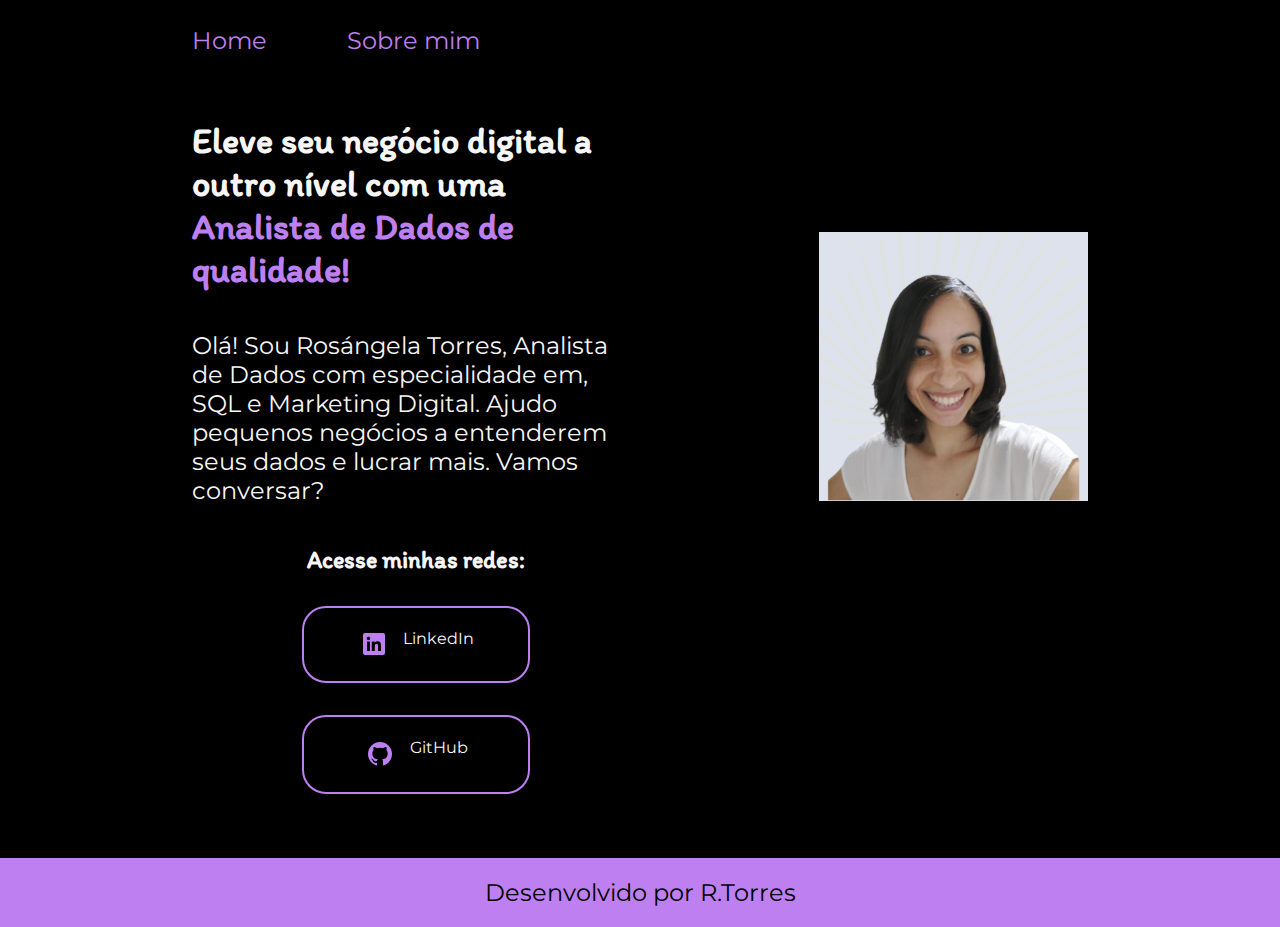
==== index.html @ 4b4a66cf "Primeiro commit do projeto" ====
<!DOCTYPE html>
<html lang="pt-br">
<head>
    <meta charset="UTF-8">
    <meta http-equiv="X-UA-Compatible" content="IE=edge">
    <meta name="viewport" content="width=device-width, initial-scale=1.0">
    <title>Portfolio Rosángela Torres</title>
    <link rel="stylesheet" href="./styles/style.css">
</head>
<body>
    <header class="cabecalho">
        <nav class="cabecalho__menu">
            <a class="cabecalho__menu__link" href="index.html">Home</a>
            <a class="cabecalho__menu__link" href="about.html">Sobre mim</a>
        </nav>
    </header>
    <main class="apresentacao">
        <section class="apresentacao__conteudo">
            <h1 class="apresentacao__conteudo__titulo">Eleve seu negócio digital a outro nível com uma <strong class="titulo"> Analista de Dados de qualidade!</strong></h1>
            <p class="apresentacao__conteudo__paragrafo">Olá! Sou Rosángela Torres, Analista de Dados com especialidade em, SQL e Marketing Digital. 
                Ajudo pequenos negócios a entenderem seus dados e lucrar mais. Vamos conversar?</p>
                <div class="apresentacao__links">
                    <h2 class="apresentacao__links__subtitulo">Acesse minhas redes:</h2>
                    <a class="apresentacao__links__botoes" href="https://www.linkedin.com/in/ro-torres/">
                        <img src="./assets/linkedin.png">
                        LinkedIn
                    </a>
                    <a class="apresentacao__links__botoes" href="https://github.com/rosangelatorress">
                        <img src="./assets/github.png">
                        GitHub
                    </a>
                </div>
        </section>
            <img class="apresentacao__imagem" src="./assets/ro.png" alt="Foto Rô Torres">
    </main>
    <footer class="rodape">
        <p>Desenvolvido por R.Torres</p>
    </footer>
</body>
</html>
---- styles/style.css ----
@import url('https://fonts.googleapis.com/css2?family=Itim&family=Montserrat:wght@300&family=Red+Hat+Display:ital,wght@0,300..900;1,300..900&display=swap');

:root {
    --cor-primaria: #000000;
    --cor-secundaria: #f6f6f6;
    --cor-terciaria: #be7ff0;
    --cor-hover: #272727;

    --fonte-principal: 'Montserrat', sans-serif;
    --fonte-secundaria: 'Itim', sans-serif;
}

* {
    margin: 0;
    padding: 0;
}

body {
    /* height: 100vh; */
    box-sizing: border-box;
    background-color: var(--cor-primaria);
    color: var(--cor-secundaria);
}

.cabecalho {
    padding: 2% 0% 0% 15%;
}

.cabecalho__menu {
    display: flex;
    gap: 80px;
}

.cabecalho__menu__link {
    font-family: var(--fonte-principal);
    font-size: 1.5rem;
    font-weight: 600px;
    color: var(--cor-terciaria);
    text-decoration: none;
}

.apresentacao {
    padding: 5% 15%;
    display: flex;
    align-items: center;
    justify-content: space-between;
    gap: 82px;
}

.apresentacao__conteudo {
    width: 50%;
    display: flex;
    flex-direction: column;
    gap: 40px;
}

.apresentacao__conteudo__titulo {
    font-family: var(--fonte-secundaria);
    font-size: 2.25rem;
}

.titulo {
    color: var(--cor-terciaria);
}

.apresentacao__conteudo__paragrafo {
    font-family: var(--fonte-principal);
    font-size: 1.5rem;
}

.apresentacao__links {
    display: flex;
    flex-direction: column;
    justify-content: space-between;
    align-items: center;
    gap: 32px;
}

.apresentacao__links__subtitulo {
    font-family: var(--fonte-secundaria);
    font-weight: 300px;
    font-size: 1.5rem;
}

.apresentacao__links__botoes {
    /* background-color: #BE7FF0; */
    display: flex;
    justify-content: center;
    gap: 14px;
    border: 2px solid var(--cor-terciaria);
    width: 50%;
    text-align: center;
    border-radius: 1.5rem;
    font-weight: 600px;
    padding: 21.5px 0;
    text-decoration: none;
    color: var(--cor-secundaria);
    font-family: var(--fonte-principal);
}
.apresentacao__links__botoes:hover {
    background-color: var(--cor-hover);
}

.apresentacao__imagem {
    width: 30%;
    height: auto;
    margin-top: -20%;
}

.rodape {
    padding: 20px;
    color: var(--cor-primaria);
    background-color: var(--cor-terciaria);
    text-align: center;
    font-family: var(--fonte-principal);
    font-size: 1.5rem;
    font-weight: 100px;
}

@media (max-width: 1200px) {
    .cabecalho {
        padding: 10%;
    }

    .cabecalho__menu {
        justify-content: center;
    }

    .apresentacao {
        flex-direction: column-reverse;
        padding: 10% ;
    }

    .apresentacao__conteudo {
        width: auto;
    }
}
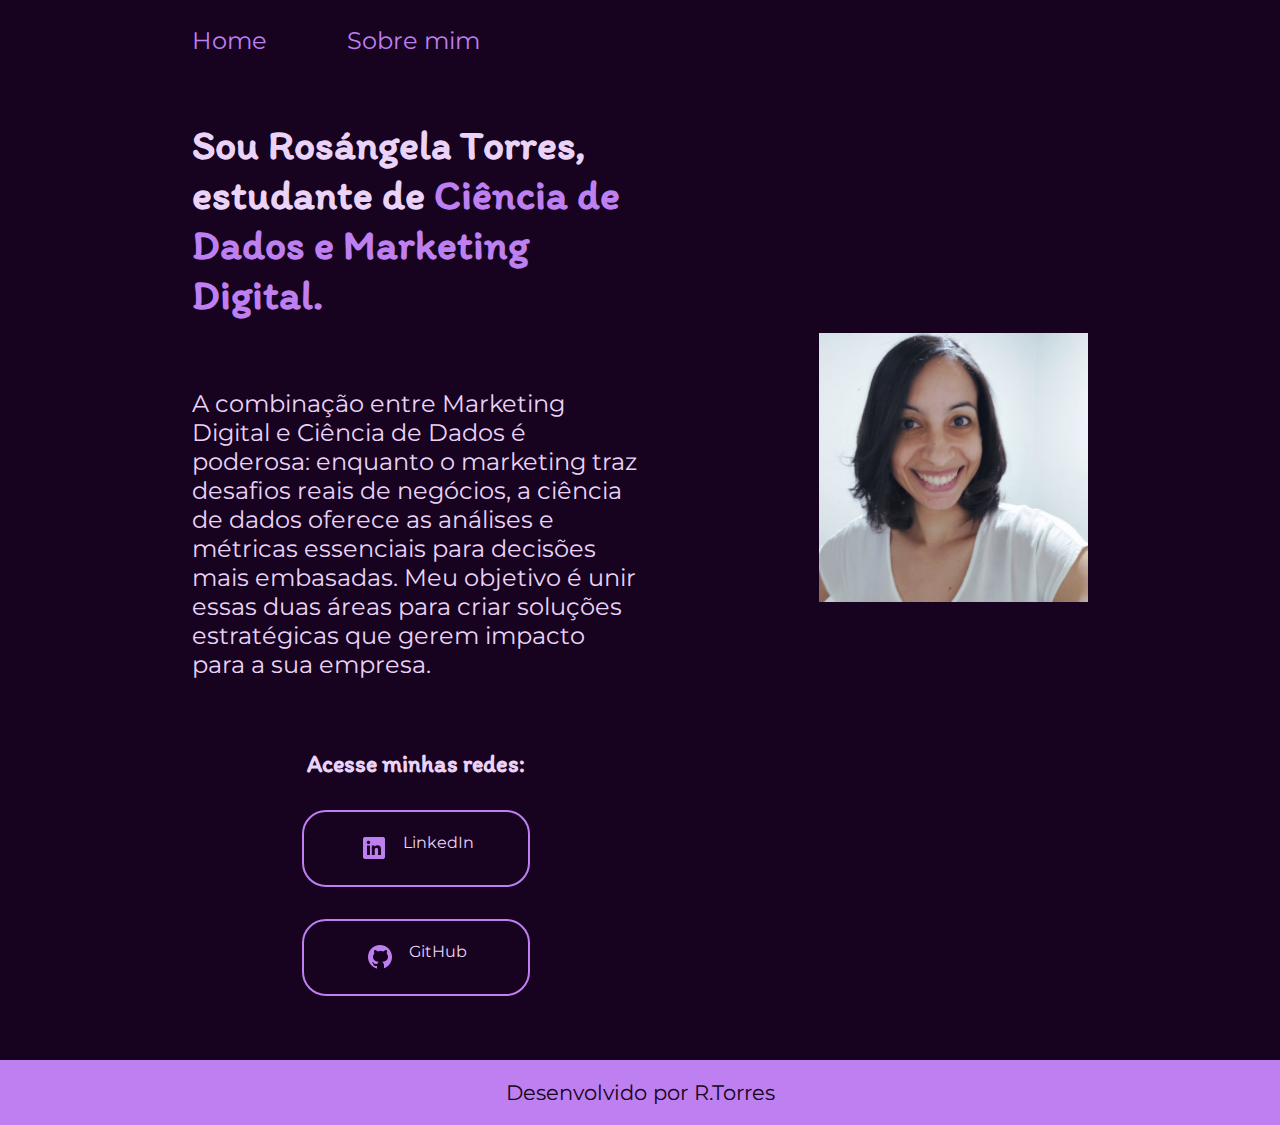
==== commit d3341c8b: "atualização no html e no css" ====
--- a/index.html
+++ b/index.html
@@ -16,9 +16,10 @@
     </header>
     <main class="apresentacao">
         <section class="apresentacao__conteudo">
-            <h1 class="apresentacao__conteudo__titulo">Eleve seu negócio digital a outro nível com uma <strong class="titulo"> Analista de Dados de qualidade!</strong></h1>
-            <p class="apresentacao__conteudo__paragrafo">Olá! Sou Rosángela Torres, Analista de Dados com especialidade em, SQL e Marketing Digital. 
-                Ajudo pequenos negócios a entenderem seus dados e lucrar mais. Vamos conversar?</p>
+            <h1 class="apresentacao__conteudo__titulo">Sou Rosángela Torres, estudante de <strong class="titulo"> Ciência de Dados e Marketing Digital.</strong></h1>
+            <p class="apresentacao__conteudo__paragrafo">A combinação entre Marketing Digital e Ciência de Dados é poderosa: enquanto o marketing traz desafios reais de negócios, a ciência de dados oferece as análises e métricas essenciais para decisões mais embasadas.
+                Meu objetivo é unir essas duas áreas para criar soluções estratégicas que gerem impacto para a sua empresa.
+                </p>
                 <div class="apresentacao__links">
                     <h2 class="apresentacao__links__subtitulo">Acesse minhas redes:</h2>
                     <a class="apresentacao__links__botoes" href="https://www.linkedin.com/in/ro-torres/">
--- a/styles/style.css
+++ b/styles/style.css
@@ -2,8 +2,8 @@
 @import url('https://fonts.googleapis.com/css2?family=Itim&family=Montserrat:wght@300&family=Red+Hat+Display:ital,wght@0,300..900;1,300..900&display=swap');
 
 :root {
-    --cor-primaria: #000000;
-    --cor-secundaria: #f6f6f6;
+    --cor-primaria: #170320;
+    --cor-secundaria: #EBD3F8;
     --cor-terciaria: #be7ff0;
     --cor-hover: #272727;
 
@@ -15,6 +15,8 @@
     margin: 0;
     padding: 0;
 }
+
+/* Página Home */
 
 body {
     /* height: 100vh; */
@@ -52,12 +54,12 @@
     width: 50%;
     display: flex;
     flex-direction: column;
-    gap: 40px;
+    gap: 70px;
 }
 
 .apresentacao__conteudo__titulo {
     font-family: var(--fonte-secundaria);
-    font-size: 2.25rem;
+    font-size: 2.60rem;
 }
 
 .titulo {
@@ -114,7 +116,7 @@
     background-color: var(--cor-terciaria);
     text-align: center;
     font-family: var(--fonte-principal);
-    font-size: 1.5rem;
+    font-size: 1.3rem;
     font-weight: 100px;
 }
 
@@ -133,6 +135,29 @@
     }
 
     .apresentacao__conteudo {
-        width: auto;
+         width: auto; 
     }
-}+}
+
+/* Página About */
+
+.about .apresentacao__conteudo__paragrafo {
+    font-size: 1.4rem;
+    margin-bottom: -40px; /* Ajuste conforme necessário */
+}
+
+
+.about .apresentacao {
+    align-items: center; /* Centraliza os itens */
+}
+
+.about .apresentacao__imagem {
+    width: 25%; /* Ajusta o tamanho da imagem */
+    margin-top: -40%; /* Remove o deslocamento negativo */
+}
+
+.about .apresentacao {
+    padding-bottom: 25%; /* Aumenta o espaço entre o texto e o rodapé */
+}
+
+
